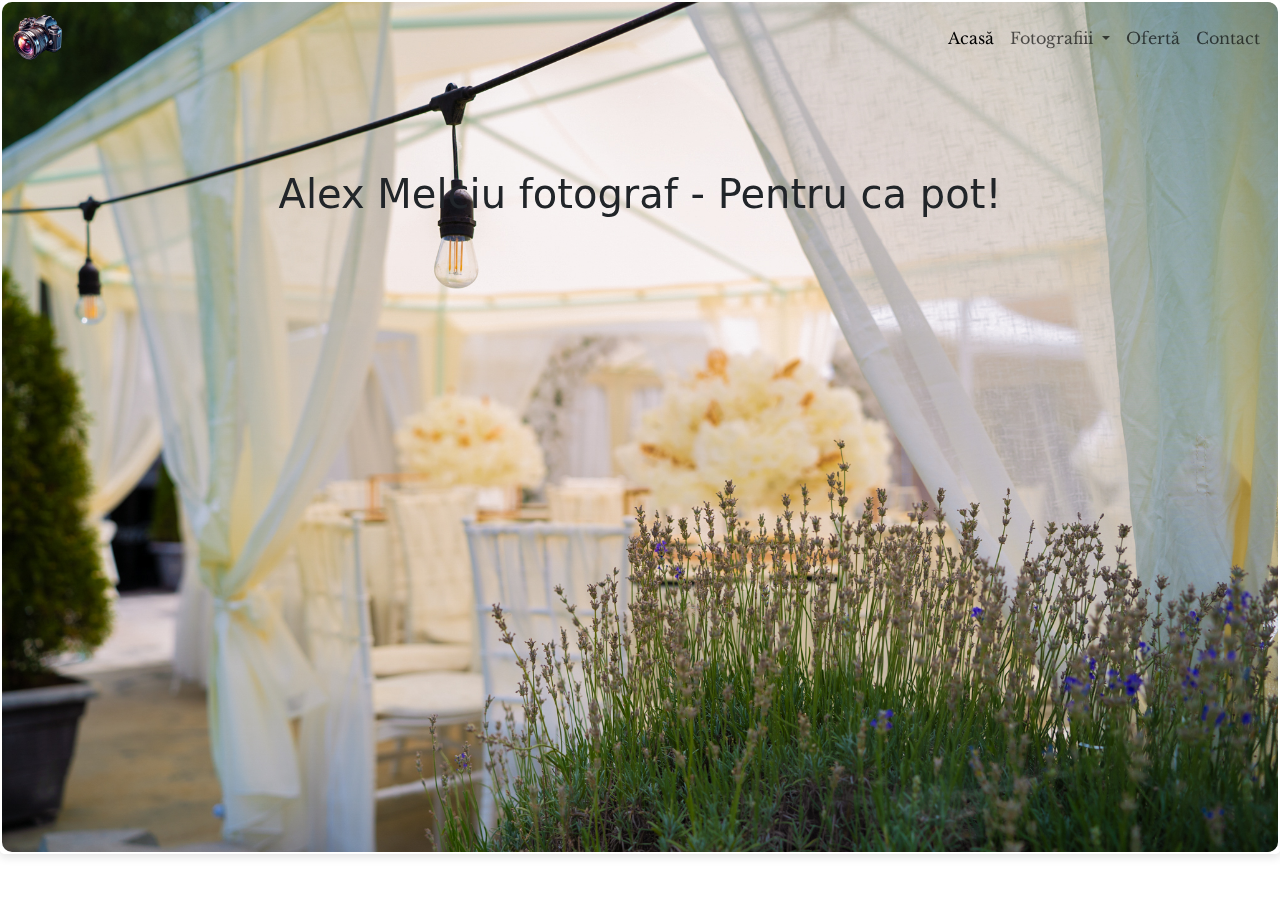
==== index.html @ d296ee1b "first design" ====
<!DOCTYPE html>
<html lang="en">
<head>
    <meta charset="UTF-8">
    <meta name="viewport" content="width=device-width, initial-scale=1.0">
    <title>Alex Melciu Fotograf</title>
    <!-- Bootstrap CSS -->
    <link href="https://cdn.jsdelivr.net/npm/bootstrap@5.3.0-alpha1/dist/css/bootstrap.min.css" rel="stylesheet">
    <!-- Fonts from Google-->
    <link href="https://fonts.googleapis.com/css2?family=Libre+Baskerville:wght@400&family=Lora:wght@400&display=swap" rel="stylesheet">
    <!-- Custom styles-->
    <link href="css/styles.css" rel="stylesheet">
</head>
<body>
    <div class="background-img">
        <img src="/images/home.jpg" alt="Background Image">
    </div>
    <div class="container">
        <h1 class="text-center">Alex Melciu fotograf - Pentru ca pot!</h1>
    </div>
    <script src="js/scripts.js"></script>
    <script src="https://cdn.jsdelivr.net/npm/bootstrap@5.3.0-alpha1/dist/js/bootstrap.bundle.min.js"></script>
</body>
</html>
---- css/styles.css ----
/* Fix navbar at the top and give it a semi-transparent background */
.navbar {
    position: fixed;
    top: 0;
    width: 100%;
    z-index: 1030;
    /* Ensures it stays above other content */
    background-color: transparent;
    /* Semi-transparent background */
}

.dropdown-menu, .dropdown-item:hover {
    background-color: transparent;
    --bs-dropdown-min-width: 50px;
    border-width: 0;
}

/* Background container with padding and border */
.background-img {
    position: fixed;
    margin-top: -170px;
    border: 2px solid white;  /* Set the border color and thickness */
    border-radius: 5px;  /* Slightly round the corners */
    overflow: hidden;  /* Ensures the image doesn’t overflow the rounded corners */
    width: 100%;
    height: auto;  /* Full height for the container */
    box-shadow: 0 4px 8px rgba(0, 0, 0, 0.1);  /* Optional shadow for the container */
}

/* Image inside the background container */
.background-img img {
    max-width: 100%;
    height: auto;
    border-radius: 10px;  /* Slight rounding of the image itself */
}

body > div.container {
    position: relative;
    margin-top: 170px;
}

.dropdown-item {
    padding-left: 0;
    padding-right: 0;
}

.img-container {
    width: 100%;
    height: 100%;  /* Ensure the container takes up the full space */
}

.img-container img {
    width: 100%;
    height: 100%;  /* Make the image fill the container */
    object-fit: cover;  /* Ensure the image fits and scales while maintaining its aspect ratio */
    padding-top: 5px;
    border-radius: 25px;
}

/* Ensure the logo fits within the navbar */
.navbar-brand img {
    height: 50px;
    /* Adjust the height to match the navbar height */
    width: auto;
}

/* Push content down to avoid being overlapped by the fixed navbar */
.content-wrapper {
    padding-top: 80px;
    /* Adjust this value based on navbar height */
}

.nav-link {
    font-family: 'Libre Baskerville', serif;
    font-size: 16px;
}

/* Full-width responsive image */
.full-page-image {
    width: 100%;
    height: auto;
    /* Automatically adjust height to maintain aspect ratio */
}

/* Call to action text */
.call-to-action {
    margin: 10px;
    text-align: center;
    font-size: large;
    font-family: 'Lora', serif;
    background-color: rgba(0, 0, 0, 0.1);
    /* Semi-transparent background */
    padding: 20px;
    border-radius: 10px;
}

.call-to-action h1 {
    font-size: xx-large;
    font-weight: bolder;
    font-family: 'Libre', serif;
}
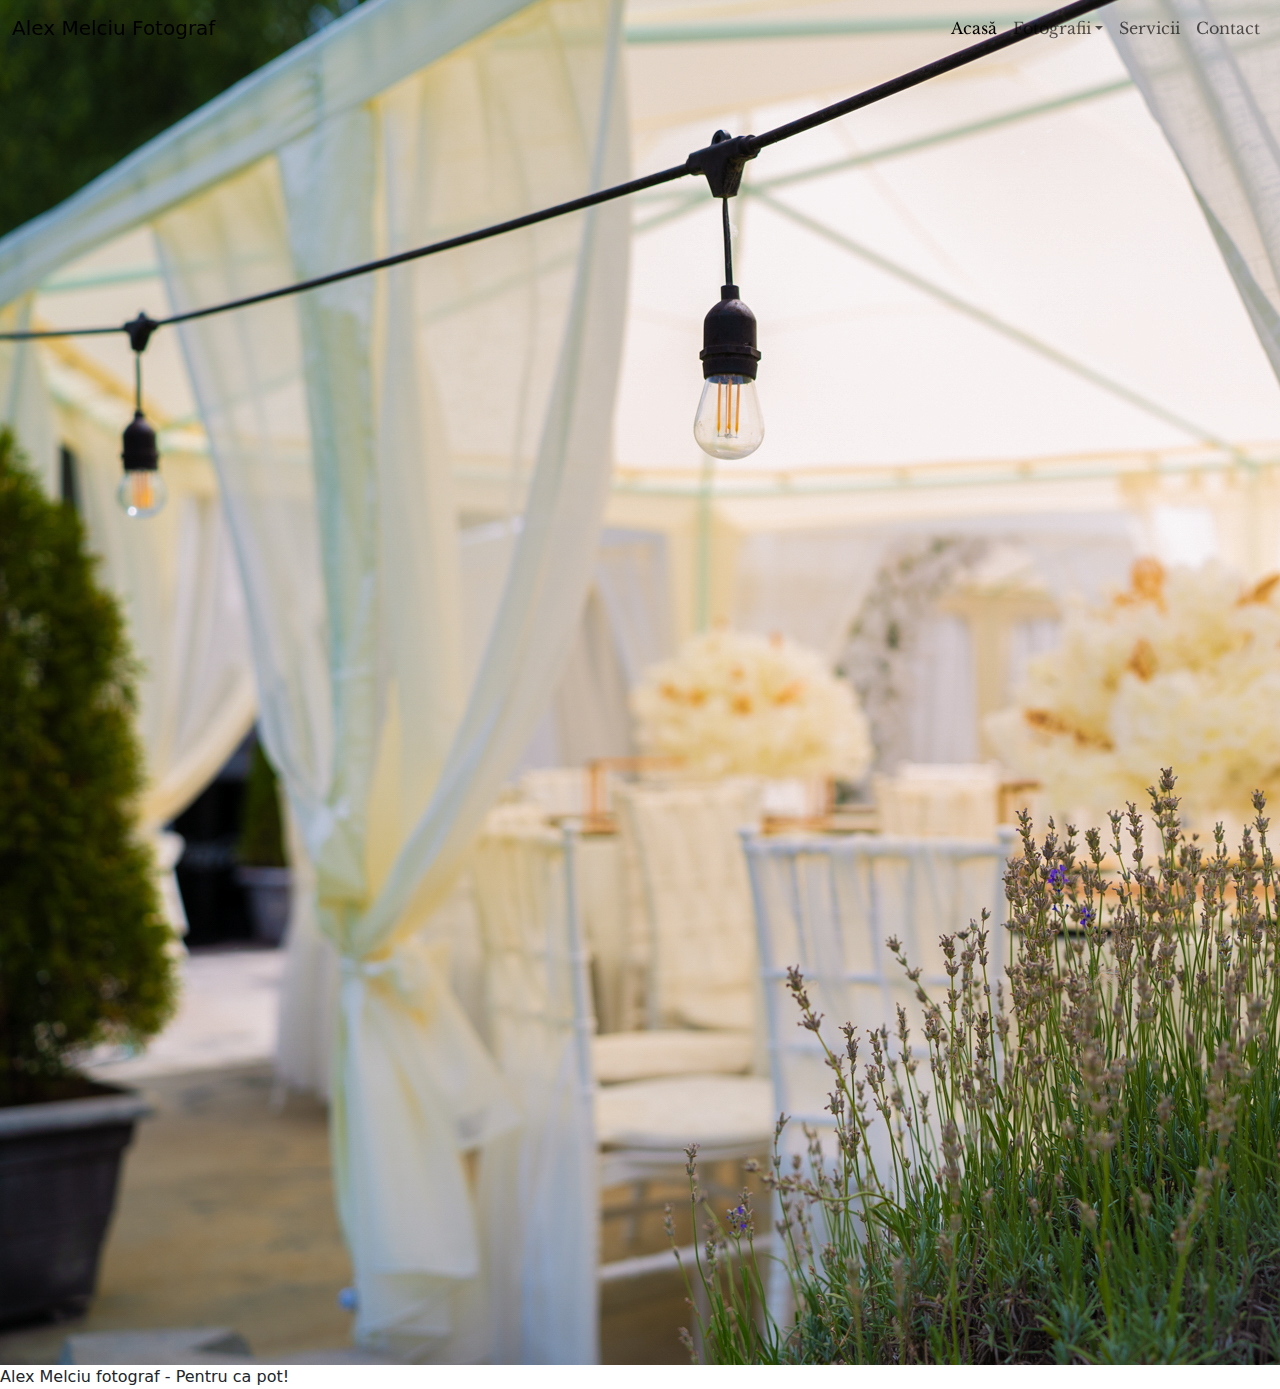
==== commit 00b67d8d: "reorg" ====
--- a/index.html
+++ b/index.html
@@ -1,24 +1,17 @@
 <!DOCTYPE html>
 <html lang="en">
-<head>
-    <meta charset="UTF-8">
-    <meta name="viewport" content="width=device-width, initial-scale=1.0">
-    <title>Alex Melciu Fotograf</title>
-    <!-- Bootstrap CSS -->
-    <link href="https://cdn.jsdelivr.net/npm/bootstrap@5.3.0-alpha1/dist/css/bootstrap.min.css" rel="stylesheet">
-    <!-- Fonts from Google-->
-    <link href="https://fonts.googleapis.com/css2?family=Libre+Baskerville:wght@400&family=Lora:wght@400&display=swap" rel="stylesheet">
-    <!-- Custom styles-->
-    <link href="css/styles.css" rel="stylesheet">
-</head>
-<body>
-    <div class="background-img">
-        <img src="/images/home.jpg" alt="Background Image">
-    </div>
-    <div class="container">
-        <h1 class="text-center">Alex Melciu fotograf - Pentru ca pot!</h1>
+  <head></head>
+  <body>
+    <div id="amf-navbar-container"></div>
+    <div id="amf-page-container">
+      <div class="amf-background">
+        <img src="/images/home.jpg" alt="Background Image" />
+      </div>
+      <div class="amf-center-text">
+        <span>Alex Melciu fotograf - Pentru ca pot!</span>
+      </div>
     </div>
     <script src="js/scripts.js"></script>
     <script src="https://cdn.jsdelivr.net/npm/bootstrap@5.3.0-alpha1/dist/js/bootstrap.bundle.min.js"></script>
-</body>
+  </body>
 </html>
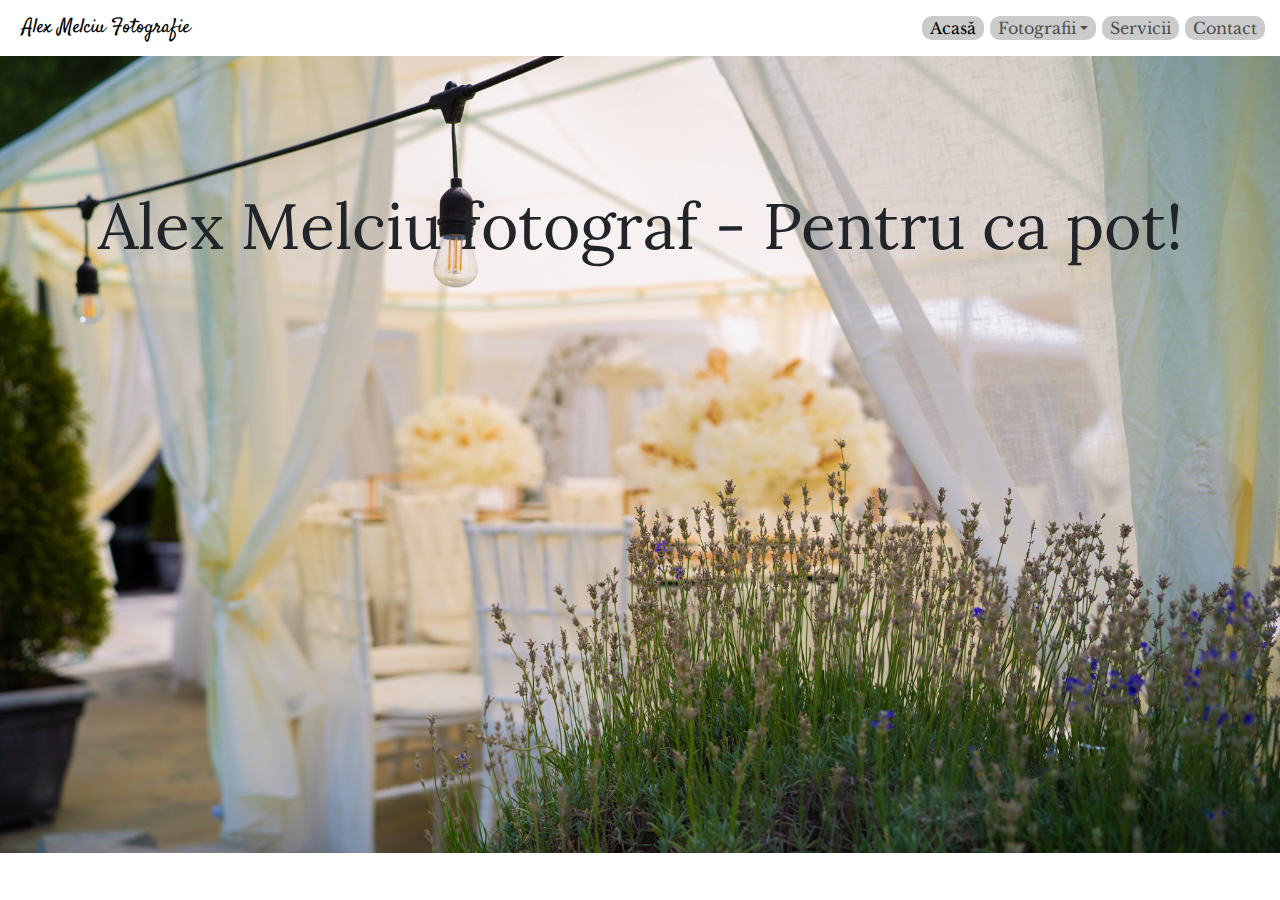
==== commit 56279fec: "new pictures, added carousel" ====
--- a/index.html
+++ b/index.html
@@ -12,6 +12,5 @@
       </div>
     </div>
     <script src="js/scripts.js"></script>
-    <script src="https://cdn.jsdelivr.net/npm/bootstrap@5.3.0-alpha1/dist/js/bootstrap.bundle.min.js"></script>
   </body>
 </html>
